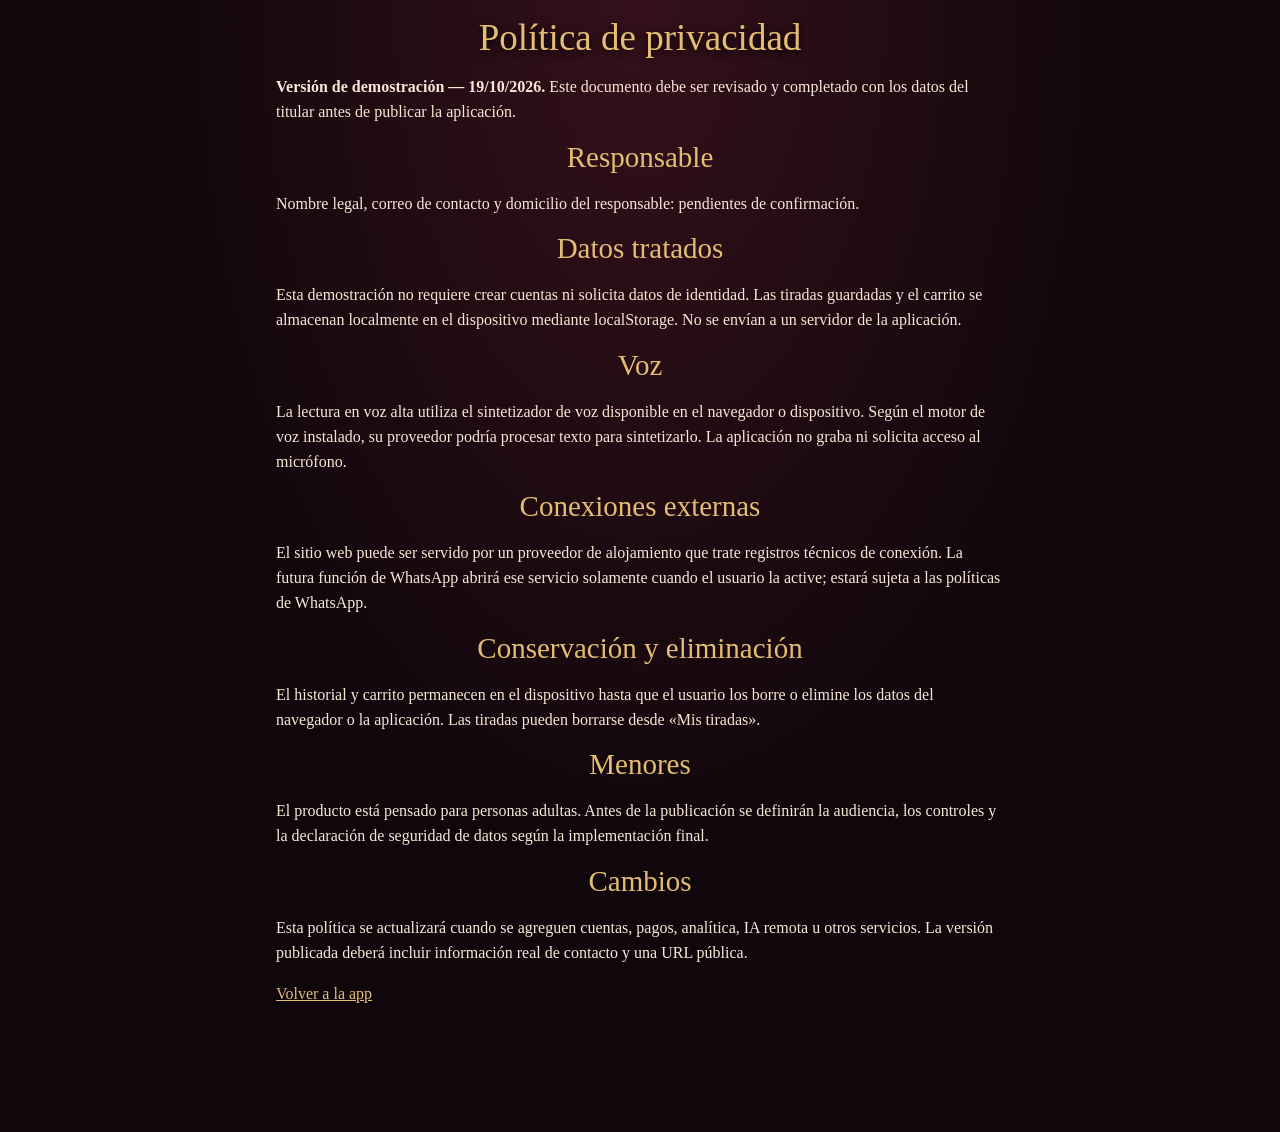
==== privacy.html @ 278b6cd9 "Add files via upload" ====
<!doctype html><html lang="es-AR"><meta charset="utf-8"><meta name="viewport" content="width=device-width,initial-scale=1"><title>Privacidad | Iluminando Almas</title><link rel="stylesheet" href="styles.css"><main><h1>Política de privacidad</h1><p><strong>Versión de demostración — 19/10/2026.</strong> Este documento debe ser revisado y completado con los datos del titular antes de publicar la aplicación.</p><h2>Responsable</h2><p>Nombre legal, correo de contacto y domicilio del responsable: pendientes de confirmación.</p><h2>Datos tratados</h2><p>Esta demostración no requiere crear cuentas ni solicita datos de identidad. Las tiradas guardadas y el carrito se almacenan localmente en el dispositivo mediante localStorage. No se envían a un servidor de la aplicación.</p><h2>Voz</h2><p>La lectura en voz alta utiliza el sintetizador de voz disponible en el navegador o dispositivo. Según el motor de voz instalado, su proveedor podría procesar texto para sintetizarlo. La aplicación no graba ni solicita acceso al micrófono.</p><h2>Conexiones externas</h2><p>El sitio web puede ser servido por un proveedor de alojamiento que trate registros técnicos de conexión. La futura función de WhatsApp abrirá ese servicio solamente cuando el usuario la active; estará sujeta a las políticas de WhatsApp.</p><h2>Conservación y eliminación</h2><p>El historial y carrito permanecen en el dispositivo hasta que el usuario los borre o elimine los datos del navegador o la aplicación. Las tiradas pueden borrarse desde «Mis tiradas».</p><h2>Menores</h2><p>El producto está pensado para personas adultas. Antes de la publicación se definirán la audiencia, los controles y la declaración de seguridad de datos según la implementación final.</p><h2>Cambios</h2><p>Esta política se actualizará cuando se agreguen cuentas, pagos, analítica, IA remota u otros servicios. La versión publicada deberá incluir información real de contacto y una URL pública.</p><p><a class="link" href="./">Volver a la app</a></p></main></html>
---- styles.css ----
:root{color-scheme:dark;--bg:#10070c;--panel:#1c0c12;--panel2:#290a13;--red:#ad1030;--gold:#e4bd73;--soft:#c7b7b5;--line:#76502f}*{box-sizing:border-box}html{background:#0a0608}body{margin:0;background:radial-gradient(ellipse at top,#35101b 0,#10070c 54%);color:#f7e8d7;font-family:Georgia,'Times New Roman',serif;min-height:100dvh}button,input,textarea,select{font:inherit}button{cursor:pointer}button:focus-visible,input:focus-visible,textarea:focus-visible{outline:2px solid var(--gold);outline-offset:2px}.top{height:64px;position:sticky;top:0;z-index:10;background:#11070dec;border-bottom:1px solid #6c3e30;display:flex;align-items:center;justify-content:space-between;padding:0 14px;backdrop-filter:blur(10px)}.brand{text-align:center;font-size:clamp(16px,4.6vw,24px);color:var(--gold);font-weight:bold;letter-spacing:.2px}.brand span{font-variant:small-caps}.plain{background:none;border:0;color:var(--gold);font-size:23px;min-width:42px;min-height:44px}.plain small{font-size:11px}main{max-width:760px;margin:auto;padding:16px 16px 110px;min-height:calc(100dvh - 130px)}.bottom{position:fixed;bottom:0;left:0;right:0;display:flex;z-index:10;justify-content:space-around;background:#14090ff2;border-top:1px solid var(--line);padding:6px 0 max(6px,env(safe-area-inset-bottom));backdrop-filter:blur(10px)}.bottom button{color:var(--gold);background:none;border:0;display:flex;flex-direction:column;align-items:center;gap:3px;font-size:23px;min-width:65px}.bottom span{font:12px system-ui;color:#e5d1bb}.hero{min-height:440px;position:relative;overflow:hidden;border:1px solid #7b3d36;border-radius:22px;background:linear-gradient(0deg,#10070c 1%,transparent 75%),url('assets/camila.png') center 18%/cover;box-shadow:0 12px 40px #0009}.hero::after{content:'✦  ☾  ✦';position:absolute;top:12px;right:18px;color:var(--gold);text-shadow:0 0 15px #eaaa45}.hero-content{position:absolute;bottom:0;left:0;right:0;text-align:center;padding:30px 16px 20px;background:linear-gradient(transparent,#10070cf7 45%)}h1,h2,h3{color:var(--gold);font-weight:normal;text-align:center}h1{font-size:37px;margin:0 0 6px;text-shadow:0 2px 8px #000}h2{font-size:29px;margin:12px 0 18px}h3{font-size:22px;margin:8px 0}p{line-height:1.55}.subtitle{color:#ead1ae;text-align:center}.muted{color:var(--soft);font-size:14px}.center{text-align:center}.panel{background:linear-gradient(155deg,#2b1019,#16090e);border:1px solid #684133;border-radius:16px;padding:16px;margin:12px 0;box-shadow:inset 0 0 24px #0003}.btn{display:inline-flex;align-items:center;justify-content:center;gap:8px;min-height:47px;border:1px solid #d3a45a;border-radius:12px;background:linear-gradient(120deg,#770c24,#b30e30,#660b1f);color:#fff0d3;padding:12px 18px;font-weight:bold;text-decoration:none;text-align:center}.btn.secondary{background:#1d0e15;color:var(--gold)}.btn:disabled{opacity:.45;cursor:not-allowed}.wide{width:100%}.actions{display:grid;grid-template-columns:repeat(2,minmax(0,1fr));gap:12px;margin:15px 0}.tile{min-height:110px;border:1px solid #94623d;border-radius:13px;background:linear-gradient(145deg,#37111e,#15090f);color:var(--gold);font-size:19px;display:flex;flex-direction:column;align-items:center;justify-content:center;gap:8px}.tile b{font-size:28px}.listbtn{width:100%;display:flex;justify-content:space-between;align-items:center;gap:14px;text-align:left;border:1px solid #9b3842;border-radius:13px;background:linear-gradient(120deg,#3c0b1b,#190a10);padding:14px;margin:10px 0;color:#f6e3d0}.listbtn small{display:block;color:#d6bba8;margin-top:5px}.glow{color:var(--gold);text-shadow:0 0 13px #dd7e26}.cardrow{display:flex;gap:9px;justify-content:center;flex-wrap:wrap;margin:20px 0}.tarotcard{position:relative;width:min(29%,150px);min-width:92px;aspect-ratio:2/3.3;border-radius:10px;border:3px double #e1ad5b;background:radial-gradient(circle at center,#8e182c,#210911 68%);box-shadow:0 7px 18px #0009;display:flex;align-items:center;justify-content:center;flex-direction:column;color:var(--gold);padding:5px;transition:transform .4s}.tarotcard.back{font-size:43px}.tarotcard.back:hover{transform:translateY(-8px)}.tarotcard.revealed{background:linear-gradient(160deg,#ecd8a4,#a97745);color:#241019}.tarotcard .symbol{font-size:45px}.tarotcard .name{font-weight:bold;font-size:clamp(12px,2.8vw,17px);text-align:center}.tarotcard .pos{font-size:11px;text-align:center}.field{display:block;width:100%;padding:12px 14px;border:1px solid #7c5848;border-radius:10px;background:#140a0f;color:#fff;margin:10px 0;font-size:16px}.chips{display:flex;flex-wrap:wrap;gap:7px;margin:10px 0}.chip{border:1px solid #855c45;border-radius:18px;background:#210e17;color:#ead4b8;padding:9px 12px}.chip.active{background:#a7112f;color:white}.product{display:flex;gap:13px;align-items:center}.product-art{width:80px;height:90px;flex-shrink:0;border-radius:12px;border:1px solid var(--line);background:radial-gradient(circle,#6e2530,#190c12);display:grid;place-items:center;font-size:39px}.product-body{flex:1;min-width:0}.product-body h3{text-align:left;font-size:18px}.price{color:var(--gold);font-weight:bold}.smallbtn{background:#760e28;color:#fff;border:1px solid #aa5a4a;border-radius:8px;padding:8px 11px}.notice{border-left:3px solid var(--gold);padding:12px;background:#27141a;color:#e5cdbb;font-size:14px}.empty{text-align:center;padding:24px;color:var(--soft)}.section-title{margin-top:26px}.speak{display:flex;align-items:center;justify-content:center;gap:12px}.float{animation:float 4s ease-in-out infinite}.flame{animation:glow 2s ease-in-out infinite alternate}@keyframes float{50%{transform:translateY(-7px)}}@keyframes glow{to{filter:drop-shadow(0 0 16px #ffab42)}}#toast{position:fixed;bottom:83px;left:50%;transform:translateX(-50%);max-width:90%;background:#36202a;border:1px solid var(--gold);border-radius:10px;padding:10px 18px;z-index:20;display:none;text-align:center}.link{color:var(--gold)}.row{display:flex;align-items:center;justify-content:space-between;gap:8px}.divider{height:1px;background:#624337;margin:18px 0}@media(min-width:650px){.hero{min-height:520px;background-size:cover;background-position:center 28%}.actions{grid-template-columns:repeat(3,1fr)}.product-art{width:100px;height:105px}}
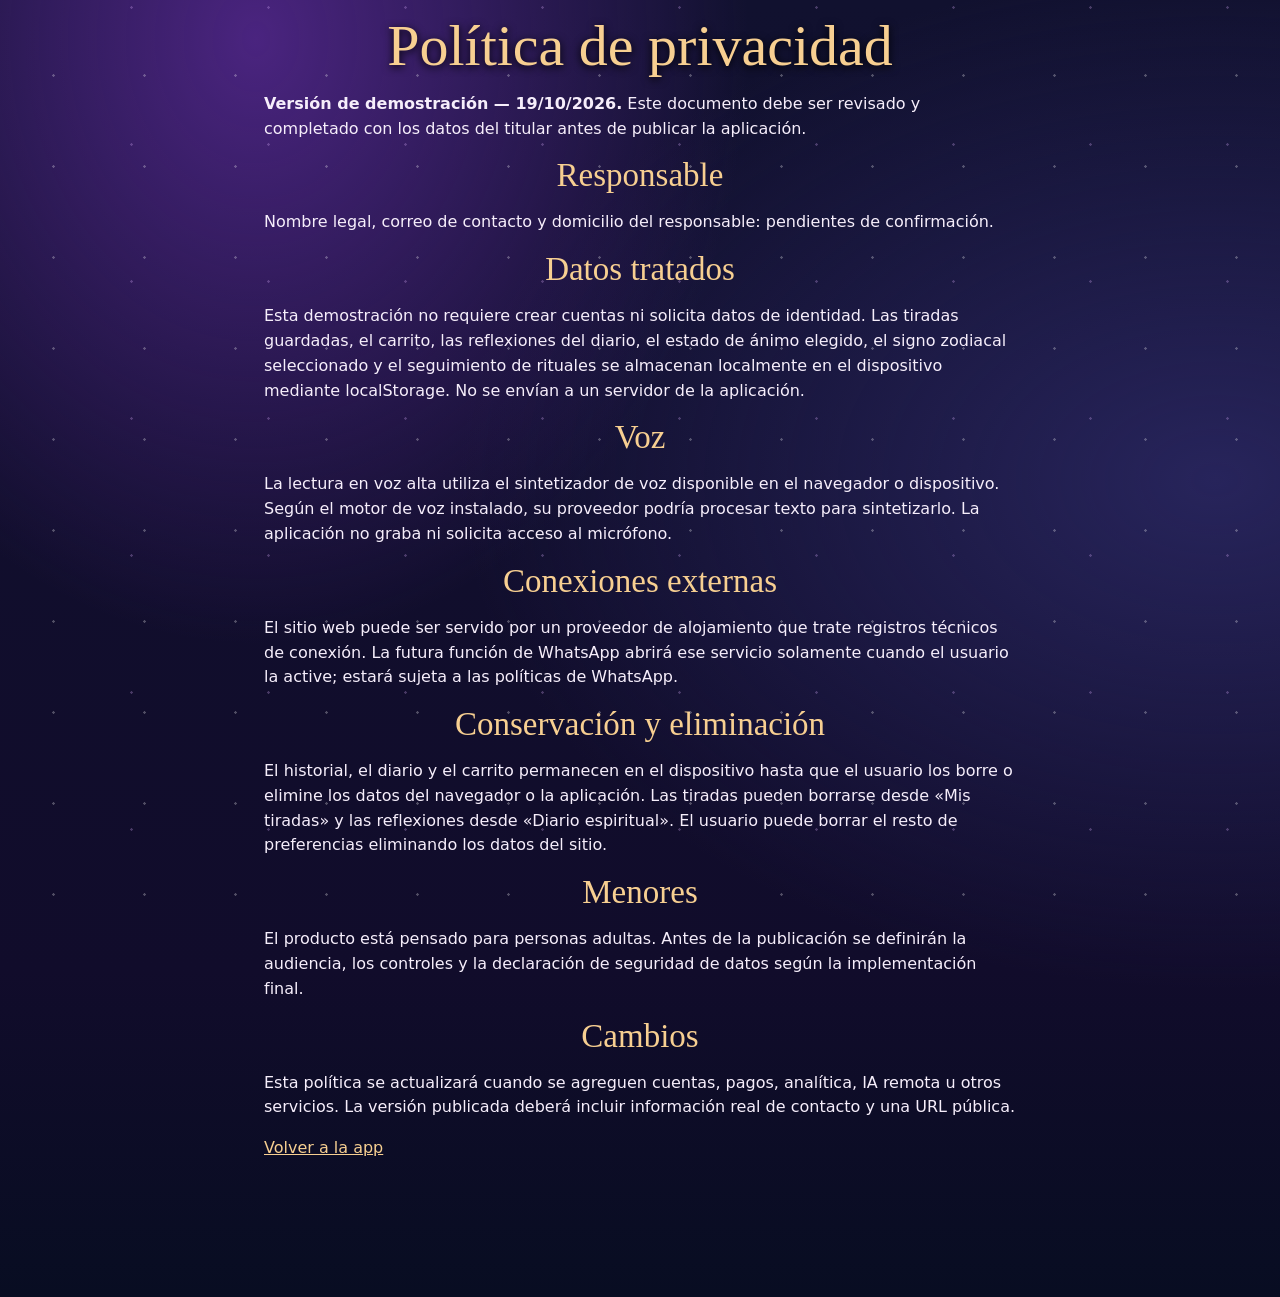
==== commit c4dd66d3: "docs/fix: polish privacy.html for celestial v2" ====
--- a/privacy.html
+++ b/privacy.html
@@ -1 +1 @@
-<!doctype html><html lang="es-AR"><meta charset="utf-8"><meta name="viewport" content="width=device-width,initial-scale=1"><title>Privacidad | Iluminando Almas</title><link rel="stylesheet" href="styles.css"><main><h1>Política de privacidad</h1><p><strong>Versión de demostración — 19/10/2026.</strong> Este documento debe ser revisado y completado con los datos del titular antes de publicar la aplicación.</p><h2>Responsable</h2><p>Nombre legal, correo de contacto y domicilio del responsable: pendientes de confirmación.</p><h2>Datos tratados</h2><p>Esta demostración no requiere crear cuentas ni solicita datos de identidad. Las tiradas guardadas y el carrito se almacenan localmente en el dispositivo mediante localStorage. No se envían a un servidor de la aplicación.</p><h2>Voz</h2><p>La lectura en voz alta utiliza el sintetizador de voz disponible en el navegador o dispositivo. Según el motor de voz instalado, su proveedor podría procesar texto para sintetizarlo. La aplicación no graba ni solicita acceso al micrófono.</p><h2>Conexiones externas</h2><p>El sitio web puede ser servido por un proveedor de alojamiento que trate registros técnicos de conexión. La futura función de WhatsApp abrirá ese servicio solamente cuando el usuario la active; estará sujeta a las políticas de WhatsApp.</p><h2>Conservación y eliminación</h2><p>El historial y carrito permanecen en el dispositivo hasta que el usuario los borre o elimine los datos del navegador o la aplicación. Las tiradas pueden borrarse desde «Mis tiradas».</p><h2>Menores</h2><p>El producto está pensado para personas adultas. Antes de la publicación se definirán la audiencia, los controles y la declaración de seguridad de datos según la implementación final.</p><h2>Cambios</h2><p>Esta política se actualizará cuando se agreguen cuentas, pagos, analítica, IA remota u otros servicios. La versión publicada deberá incluir información real de contacto y una URL pública.</p><p><a class="link" href="./">Volver a la app</a></p></main></html>
+<!doctype html><html lang="es-AR"><meta charset="utf-8"><meta name="viewport" content="width=device-width,initial-scale=1"><title>Privacidad | Iluminando Almas</title><link rel="stylesheet" href="styles.css"><main><h1>Política de privacidad</h1><p><strong>Versión de demostración — 19/10/2026.</strong> Este documento debe ser revisado y completado con los datos del titular antes de publicar la aplicación.</p><h2>Responsable</h2><p>Nombre legal, correo de contacto y domicilio del responsable: pendientes de confirmación.</p><h2>Datos tratados</h2><p>Esta demostración no requiere crear cuentas ni solicita datos de identidad. Las tiradas guardadas, el carrito, las reflexiones del diario, el estado de ánimo elegido, el signo zodiacal seleccionado y el seguimiento de rituales se almacenan localmente en el dispositivo mediante localStorage. No se envían a un servidor de la aplicación.</p><h2>Voz</h2><p>La lectura en voz alta utiliza el sintetizador de voz disponible en el navegador o dispositivo. Según el motor de voz instalado, su proveedor podría procesar texto para sintetizarlo. La aplicación no graba ni solicita acceso al micrófono.</p><h2>Conexiones externas</h2><p>El sitio web puede ser servido por un proveedor de alojamiento que trate registros técnicos de conexión. La futura función de WhatsApp abrirá ese servicio solamente cuando el usuario la active; estará sujeta a las políticas de WhatsApp.</p><h2>Conservación y eliminación</h2><p>El historial, el diario y el carrito permanecen en el dispositivo hasta que el usuario los borre o elimine los datos del navegador o la aplicación. Las tiradas pueden borrarse desde «Mis tiradas» y las reflexiones desde «Diario espiritual». El usuario puede borrar el resto de preferencias eliminando los datos del sitio.</p><h2>Menores</h2><p>El producto está pensado para personas adultas. Antes de la publicación se definirán la audiencia, los controles y la declaración de seguridad de datos según la implementación final.</p><h2>Cambios</h2><p>Esta política se actualizará cuando se agreguen cuentas, pagos, analítica, IA remota u otros servicios. La versión publicada deberá incluir información real de contacto y una URL pública.</p><p><a class="link" href="./">Volver a la app</a></p></main></html>
--- a/styles.css
+++ b/styles.css
@@ -1 +1,93 @@
 :root{color-scheme:dark;--bg:#10070c;--panel:#1c0c12;--panel2:#290a13;--red:#ad1030;--gold:#e4bd73;--soft:#c7b7b5;--line:#76502f}*{box-sizing:border-box}html{background:#0a0608}body{margin:0;background:radial-gradient(ellipse at top,#35101b 0,#10070c 54%);color:#f7e8d7;font-family:Georgia,'Times New Roman',serif;min-height:100dvh}button,input,textarea,select{font:inherit}button{cursor:pointer}button:focus-visible,input:focus-visible,textarea:focus-visible{outline:2px solid var(--gold);outline-offset:2px}.top{height:64px;position:sticky;top:0;z-index:10;background:#11070dec;border-bottom:1px solid #6c3e30;display:flex;align-items:center;justify-content:space-between;padding:0 14px;backdrop-filter:blur(10px)}.brand{text-align:center;font-size:clamp(16px,4.6vw,24px);color:var(--gold);font-weight:bold;letter-spacing:.2px}.brand span{font-variant:small-caps}.plain{background:none;border:0;color:var(--gold);font-size:23px;min-width:42px;min-height:44px}.plain small{font-size:11px}main{max-width:760px;margin:auto;padding:16px 16px 110px;min-height:calc(100dvh - 130px)}.bottom{position:fixed;bottom:0;left:0;right:0;display:flex;z-index:10;justify-content:space-around;background:#14090ff2;border-top:1px solid var(--line);padding:6px 0 max(6px,env(safe-area-inset-bottom));backdrop-filter:blur(10px)}.bottom button{color:var(--gold);background:none;border:0;display:flex;flex-direction:column;align-items:center;gap:3px;font-size:23px;min-width:65px}.bottom span{font:12px system-ui;color:#e5d1bb}.hero{min-height:440px;position:relative;overflow:hidden;border:1px solid #7b3d36;border-radius:22px;background:linear-gradient(0deg,#10070c 1%,transparent 75%),url('assets/camila.png') center 18%/cover;box-shadow:0 12px 40px #0009}.hero::after{content:'✦  ☾  ✦';position:absolute;top:12px;right:18px;color:var(--gold);text-shadow:0 0 15px #eaaa45}.hero-content{position:absolute;bottom:0;left:0;right:0;text-align:center;padding:30px 16px 20px;background:linear-gradient(transparent,#10070cf7 45%)}h1,h2,h3{color:var(--gold);font-weight:normal;text-align:center}h1{font-size:37px;margin:0 0 6px;text-shadow:0 2px 8px #000}h2{font-size:29px;margin:12px 0 18px}h3{font-size:22px;margin:8px 0}p{line-height:1.55}.subtitle{color:#ead1ae;text-align:center}.muted{color:var(--soft);font-size:14px}.center{text-align:center}.panel{background:linear-gradient(155deg,#2b1019,#16090e);border:1px solid #684133;border-radius:16px;padding:16px;margin:12px 0;box-shadow:inset 0 0 24px #0003}.btn{display:inline-flex;align-items:center;justify-content:center;gap:8px;min-height:47px;border:1px solid #d3a45a;border-radius:12px;background:linear-gradient(120deg,#770c24,#b30e30,#660b1f);color:#fff0d3;padding:12px 18px;font-weight:bold;text-decoration:none;text-align:center}.btn.secondary{background:#1d0e15;color:var(--gold)}.btn:disabled{opacity:.45;cursor:not-allowed}.wide{width:100%}.actions{display:grid;grid-template-columns:repeat(2,minmax(0,1fr));gap:12px;margin:15px 0}.tile{min-height:110px;border:1px solid #94623d;border-radius:13px;background:linear-gradient(145deg,#37111e,#15090f);color:var(--gold);font-size:19px;display:flex;flex-direction:column;align-items:center;justify-content:center;gap:8px}.tile b{font-size:28px}.listbtn{width:100%;display:flex;justify-content:space-between;align-items:center;gap:14px;text-align:left;border:1px solid #9b3842;border-radius:13px;background:linear-gradient(120deg,#3c0b1b,#190a10);padding:14px;margin:10px 0;color:#f6e3d0}.listbtn small{display:block;color:#d6bba8;margin-top:5px}.glow{color:var(--gold);text-shadow:0 0 13px #dd7e26}.cardrow{display:flex;gap:9px;justify-content:center;flex-wrap:wrap;margin:20px 0}.tarotcard{position:relative;width:min(29%,150px);min-width:92px;aspect-ratio:2/3.3;border-radius:10px;border:3px double #e1ad5b;background:radial-gradient(circle at center,#8e182c,#210911 68%);box-shadow:0 7px 18px #0009;display:flex;align-items:center;justify-content:center;flex-direction:column;color:var(--gold);padding:5px;transition:transform .4s}.tarotcard.back{font-size:43px}.tarotcard.back:hover{transform:translateY(-8px)}.tarotcard.revealed{background:linear-gradient(160deg,#ecd8a4,#a97745);color:#241019}.tarotcard .symbol{font-size:45px}.tarotcard .name{font-weight:bold;font-size:clamp(12px,2.8vw,17px);text-align:center}.tarotcard .pos{font-size:11px;text-align:center}.field{display:block;width:100%;padding:12px 14px;border:1px solid #7c5848;border-radius:10px;background:#140a0f;color:#fff;margin:10px 0;font-size:16px}.chips{display:flex;flex-wrap:wrap;gap:7px;margin:10px 0}.chip{border:1px solid #855c45;border-radius:18px;background:#210e17;color:#ead4b8;padding:9px 12px}.chip.active{background:#a7112f;color:white}.product{display:flex;gap:13px;align-items:center}.product-art{width:80px;height:90px;flex-shrink:0;border-radius:12px;border:1px solid var(--line);background:radial-gradient(circle,#6e2530,#190c12);display:grid;place-items:center;font-size:39px}.product-body{flex:1;min-width:0}.product-body h3{text-align:left;font-size:18px}.price{color:var(--gold);font-weight:bold}.smallbtn{background:#760e28;color:#fff;border:1px solid #aa5a4a;border-radius:8px;padding:8px 11px}.notice{border-left:3px solid var(--gold);padding:12px;background:#27141a;color:#e5cdbb;font-size:14px}.empty{text-align:center;padding:24px;color:var(--soft)}.section-title{margin-top:26px}.speak{display:flex;align-items:center;justify-content:center;gap:12px}.float{animation:float 4s ease-in-out infinite}.flame{animation:glow 2s ease-in-out infinite alternate}@keyframes float{50%{transform:translateY(-7px)}}@keyframes glow{to{filter:drop-shadow(0 0 16px #ffab42)}}#toast{position:fixed;bottom:83px;left:50%;transform:translateX(-50%);max-width:90%;background:#36202a;border:1px solid var(--gold);border-radius:10px;padding:10px 18px;z-index:20;display:none;text-align:center}.link{color:var(--gold)}.row{display:flex;align-items:center;justify-content:space-between;gap:8px}.divider{height:1px;background:#624337;margin:18px 0}@media(min-width:650px){.hero{min-height:520px;background-size:cover;background-position:center 28%}.actions{grid-template-columns:repeat(3,1fr)}.product-art{width:100px;height:105px}}
+
+
+/* v2 · Celestial visual system */
+:root{--bg:#100d2b;--panel:#231444;--panel2:#39215d;--gold:#f7cf91;--soft:#dbcfeb;--line:#9875b7;--lavender:#ba8ff6;--red:#9e5be6}
+html{background:#0a0921;scroll-behavior:smooth}
+body{background:radial-gradient(ellipse at 20% 3%,#4a247f 0%,transparent 34%),radial-gradient(ellipse at 95% 37%,#27245b 0%,transparent 44%),linear-gradient(180deg,#11112f,#110c2b 75%,#080d22);color:#f6eefb;font-family:system-ui,-apple-system,'Segoe UI',sans-serif}
+body::before{content:"";position:fixed;inset:0;pointer-events:none;opacity:.27;background-image:radial-gradient(#fff 1px,transparent 1.5px),radial-gradient(#deb2ff 1px,transparent 1.5px);background-size:91px 91px,137px 137px;background-position:8px 30px,63px 76px}
+h1,h2,h3,.brand,.eyebrow{font-family:Georgia,'Times New Roman',serif}
+.top{height:70px;background:#100e2ce8;border-bottom:1px solid #b388bd70;box-shadow:0 6px 22px #0002}
+.brand{font-size:clamp(18px,5vw,25px);letter-spacing:.5px;text-shadow:0 0 13px #ffbdef65}
+.brand span{font-variant:normal}.plain{color:#f9d69f}
+main{max-width:780px;padding:16px 14px 120px}
+h1{font-size:clamp(37px,9vw,58px);line-height:1.03}
+h2{font-size:clamp(24px,6vw,33px);margin:8px 0 14px}
+h3{font-size:23px}
+.subtitle{color:#e0cbe8}
+.panel{background:linear-gradient(143deg,#38215bcf,#22133fef);border:1px solid #b68ac39c;border-radius:22px;box-shadow:inset 0 1px #f0cafa1c,0 12px 35px #0303153d}
+.btn{border-radius:100px;border:1px solid #ffe0b5;background:linear-gradient(120deg,#d7a3fd,#8b55ce 70%,#a66add);color:#1d1038;box-shadow:inset 0 2px #fff6,0 5px 26px #a85efa66;font-weight:750;min-height:52px}
+.btn:hover,.tile:hover,.portal:hover{filter:brightness(1.1);transform:translateY(-2px)}
+.btn.secondary{background:#2c1c4b;color:#ffe0bc;box-shadow:none}
+.btn:disabled{opacity:.5}
+.bottom{border:1px solid #9578ac9c;border-bottom:0;border-radius:22px 22px 0 0;max-width:780px;margin:auto;background:#1c143af5;box-shadow:0 -8px 30px #08061566;padding:8px 0 max(9px,env(safe-area-inset-bottom))}
+.bottom button{min-width:0;flex:1;font-size:22px;color:#d2bbf9;padding:5px 2px;border-radius:15px}
+.bottom button:hover,.bottom button:focus-visible{background:#7145a05c;color:#ffdbb0}
+.bottom span{color:#e8ddfa;font-size:clamp(10px,2.8vw,13px)}
+.cosmic-hero{height:clamp(340px,85vw,510px);border:1px solid #ebc39f9c;border-radius:28px;position:relative;overflow:hidden;background:radial-gradient(circle at 26% 30%,#b879d7 0,transparent 31%),linear-gradient(150deg,#351c70,#130e32 70%);box-shadow:inset 0 0 80px #f7b9ff22,0 16px 40px #0005}
+.cosmic-hero::before{content:"";position:absolute;inset:0;background:url('assets/hero-celestial.svg') center / cover no-repeat;animation:celestial-enter 1s ease-out both}
+.cosmic-hero::after{content:"";position:absolute;bottom:0;left:0;right:0;height:63%;background:linear-gradient(transparent,#151033 89%)}
+.hero-caption{position:absolute;bottom:15px;right:10px;width:64%;text-align:center;z-index:1;text-shadow:0 3px 12px #050313}
+.hero-caption h1{color:#ffe2af}
+.hero-caption p{font-size:clamp(13px,3.1vw,18px);line-height:1.4;margin:10px auto;max-width:330px}
+.eyebrow{font-size:12px;color:#ffdba7;letter-spacing:1.5px;text-align:center;display:block;text-transform:uppercase}
+.featured-energy{text-align:center;margin-top:16px;background:radial-gradient(ellipse at left,#7247a566,transparent 70%),linear-gradient(115deg,#312258,#3c2163)}
+.featured-energy h2{color:#ffe1ad}
+.featured-energy p{margin:8px auto;max-width:530px}
+.featured-energy strong{color:#f3d9ff}
+.featured-energy small{color:#cfbce5}
+.daily-draw{display:grid;grid-template-columns:1fr .7fr;gap:8px;align-items:center;padding:22px 20px;margin-top:16px;overflow:hidden}
+.daily-draw h2,.daily-draw p{text-align:left}.daily-draw h2{margin:6px 0}.daily-draw .eyebrow{text-align:left}.daily-draw p{color:#e7d5f3;font-size:14px}
+.daily-draw .btn{margin-top:10px}
+.mini-spread{display:flex;align-items:center;justify-content:center;min-height:160px;padding:10px 4px}
+.mini-spread span{flex:0 0 40%;margin-left:-17%;display:grid;place-items:center;font-family:Georgia,serif;font-size:36px;aspect-ratio:2/3.1;color:#f8ce91;border-radius:11px;border:3px double #edc686;background:linear-gradient(155deg,#5e378c,#1c1450);box-shadow:0 3px 20px #b482fc88,inset 0 0 0 5px #3d246b;transform:rotate(-14deg)}
+.mini-spread span:nth-child(2){z-index:1;transform:translateY(-12px);background:linear-gradient(135deg,#8651a9,#222065)}
+.mini-spread span:nth-child(3){transform:rotate(14deg)}
+.section-title{margin:25px 0 14px}
+.celestial-grid{display:grid;grid-template-columns:repeat(2,minmax(0,1fr));gap:12px}
+.portal{min-height:155px;background:radial-gradient(circle at 40% 0%,#8953b055,transparent 68%),linear-gradient(155deg,#3a225d,#211740);border:1px solid #c28fc4;border-radius:20px;box-shadow:inset 0 1px #ffdeea44,0 8px 24px #03021555;color:#fcebd8;padding:16px 12px;display:flex;align-items:center;justify-content:center;gap:5px;flex-direction:column;transition:transform .2s}
+.portal b{font:50px Georgia;color:#ffdcb6;text-shadow:0 0 24px #b88aff}
+.portal strong{font-family:Georgia,serif;font-size:18px;font-weight:normal}
+.portal small{color:#dfcdea;font-size:12px}
+.listbtn{background:linear-gradient(125deg,#493064,#251842);border-color:#a583c4;color:#fcebd7}
+.listbtn small{color:#dccce6}
+.tarotcard{background:radial-gradient(circle,#60418d,#1d164d);border-color:#eac890;color:#ffe0ae}
+.tarotcard.revealed{background:linear-gradient(155deg,#fae9ca,#c9a4d2);color:#26163d}
+.marseille-face{border-radius:8px;min-height:165px}
+.marseille-label{font-size:8px;letter-spacing:1px;text-align:center}
+.deck-scroll{overflow-x:auto;scroll-snap-type:x proximity;padding:22px 8px}
+.deck-fan{display:flex;min-width:max-content;padding:3px 0 12px}
+.fan-card{scroll-snap-align:center;position:relative;flex:0 0 75px;height:145px;margin-right:-36px;transform:rotate(-4deg);border-radius:9px;border:2px double #edcb92;background:radial-gradient(circle at center,#8651a7,#221443);color:#ffdb98;box-shadow:0 7px 18px #04010f8f;transition:transform .2s}
+.fan-card:hover,.fan-card.selected{transform:translateY(-16px) rotate(0deg);z-index:2}
+.fan-card.selected{background:linear-gradient(145deg,#bc8fd5,#533289)}
+.fan-card:disabled{opacity:.5}
+.fan-art{font-size:33px;display:grid;place-items:center}.fan-art small{font-size:18px}
+.chosen-slots{display:flex;justify-content:center;gap:12px;margin:16px auto}
+.chosen-slot{border:2px dashed #ba91cf;border-radius:14px;min-width:85px;min-height:122px;display:flex;align-items:center;justify-content:center;flex-direction:column;color:#f9dcb7;font-size:32px}
+.chosen-slot small{font-size:12px}
+.chip{border-color:#9b7ac1;border-radius:40px;background:#2b2048;color:#f1dcfa}
+.chip.active,.ritual-tile.active{background:#8b58be;color:#fff;border-color:#f4cfb3}
+.field{border-color:#aa88c7;background:#1c1439;color:#fff;border-radius:13px;resize:vertical}
+.notice{background:#292042;border-left-color:#f5c18a;color:#dfd1e8;border-radius:8px}
+.ritual-tiles{display:grid;grid-template-columns:repeat(3,minmax(0,1fr));gap:8px}
+.ritual-tile{color:#ffe7cf;background:linear-gradient(145deg,#342257,#221b45);border:1px solid #9273b5;border-radius:16px;min-height:150px;padding:12px 6px;display:flex;flex-direction:column;align-items:center;gap:6px}
+.ritual-tile b{font:34px Georgia;color:#f8d59e}
+.ritual-tile strong{font:16px Georgia}
+.ritual-tile small{font-size:11px;line-height:1.25;color:#e4d7eb}
+.ritual-steps{padding-left:24px;line-height:1.7}
+.ritual-steps li{padding:6px}
+.mood-choices{display:flex;gap:7px;overflow:auto;padding:9px 0 15px;margin:4px 0}
+.mood-choices .chip{white-space:nowrap;min-height:40px}
+.diary-entry p{overflow-wrap:anywhere;white-space:pre-wrap}
+.horoscope-panel{text-align:center}
+.zodiac-wheel{width:150px;height:150px;margin:10px auto 20px;border-radius:50%;border:2px solid #e9bd92;display:grid;place-items:center;font-size:85px;color:#ffdb9e;box-shadow:0 0 40px #b477e088,inset 0 0 42px #6d46a766;position:relative}
+.zodiac-wheel span{position:absolute;font-size:30px;color:#fff1c0}
+.zodiac-pair{display:flex;align-items:center;gap:12px}
+.zodiac-pair>div{flex:1;min-width:0}
+.zodiac-pair>strong{font-size:32px;color:#ffd7b1}
+.smallbtn{background:#5e408a;border-color:#b88cbd}
+#toast{background:#362354;border-color:#f5d4a6}
+@keyframes celestial-enter{from{opacity:0;transform:scale(1.06)}to{opacity:1;transform:scale(1)}}
+@media(min-width:650px){.celestial-grid{grid-template-columns:repeat(3,1fr)}.cosmic-hero{height:500px}.hero-caption{right:6%;width:49%}}
+@media(max-width:370px){.daily-draw{grid-template-columns:1fr}.mini-spread{min-height:120px}.ritual-tiles{grid-template-columns:1fr}.ritual-tile{min-height:80px}}
+@media(prefers-reduced-motion:reduce){*,*::before,*::after{animation:none!important;transition:none!important}}
